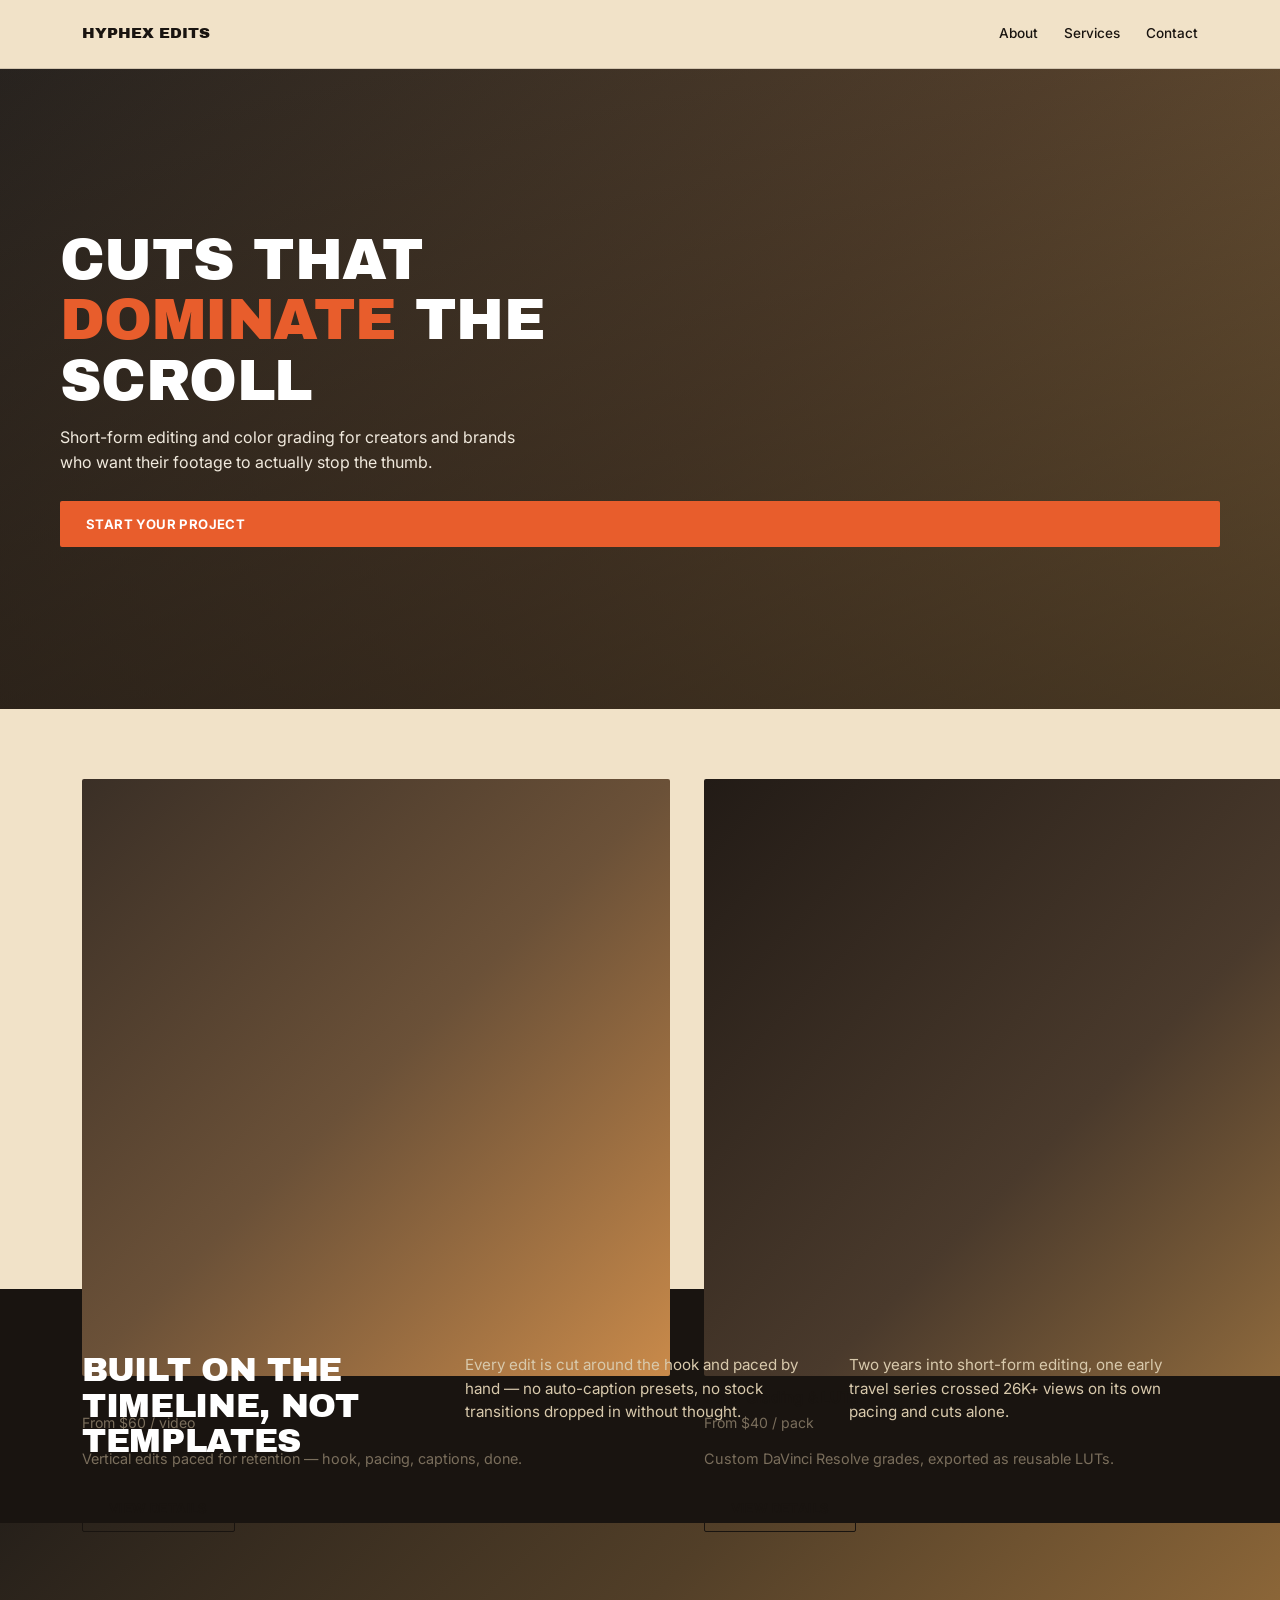
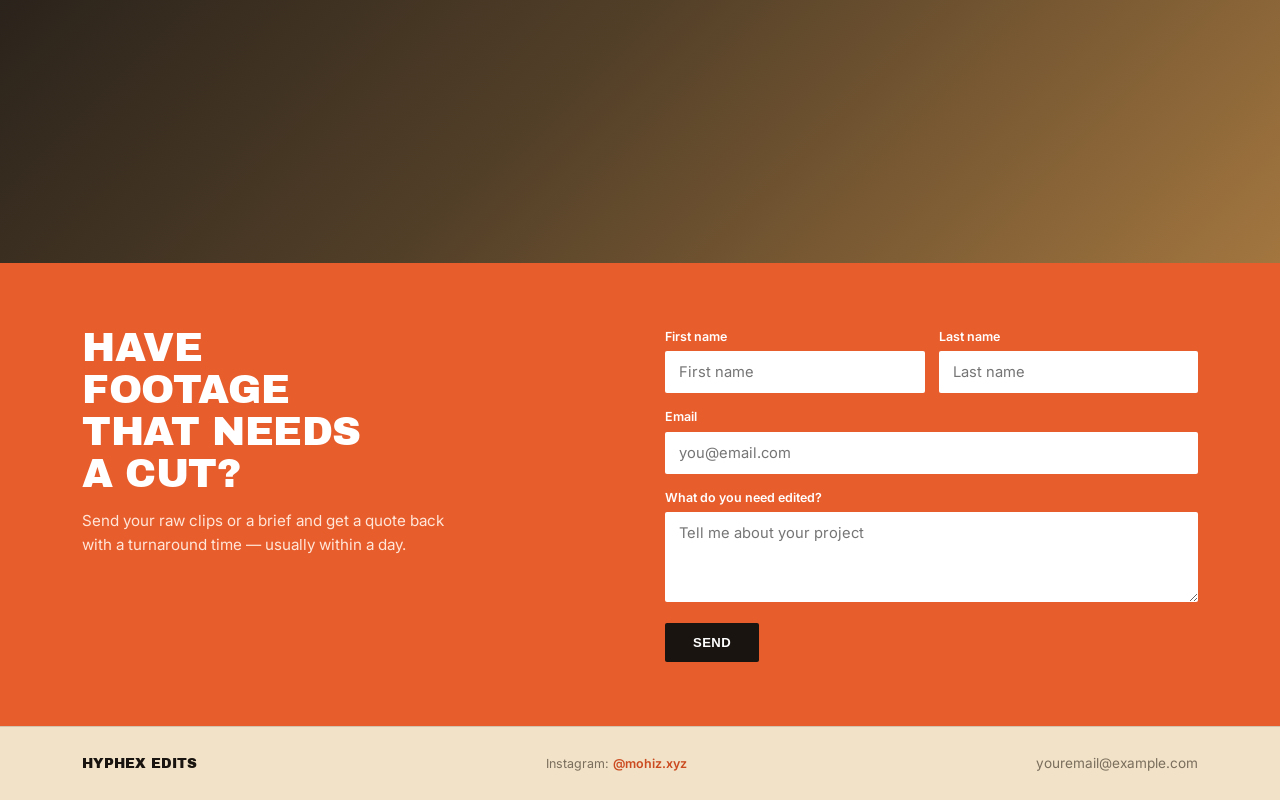
==== index.html @ ff9b012f "Add files via upload" ====
<!DOCTYPE html>
<html lang="en">
<head>
<meta charset="UTF-8">
<meta name="viewport" content="width=device-width, initial-scale=1.0">
<title>HyPhex Edits — Video Editing Services</title>
<link rel="stylesheet" href="style.css">
</head>
<body>

<nav>
  <div class="wrap">
    <div class="site-title">HyPhex Edits</div>
    <div class="navlinks">
      <a href="about.html">About</a>
      <a href="services.html">Services</a>
      <a href="contact.html">Contact</a>
    </div>
  </div>
</nav>

<header class="hero">
  <div class="hero-photo photo ph-1">
    <div class="hero-overlay">
      <h1>Cuts that <span class="accent">dominate</span> the scroll</h1>
      <p>Short-form editing and color grading for creators and brands who want their footage to actually stop the thumb.</p>
      <a href="contact.html" class="btn btn-orange">Start your project</a>
    </div>
  </div>
</header>

<section>
  <div class="wrap">
    <div class="section-split">
      <div class="card">
        <div class="card-photo photo ph-2"></div>
        <h3>Short-form Reels Editing</h3>
        <div class="price">From $60 / video</div>
        <p class="desc">Vertical edits paced for retention — hook, pacing, captions, done.</p>
        <a href="services.html" class="btn btn-outline">View details</a>
      </div>
      <div class="card">
        <div class="card-photo photo ph-3"></div>
        <h3>Color Grading &amp; LUTs</h3>
        <div class="price">From $40 / pack</div>
        <p class="desc">Custom DaVinci Resolve grades, exported as reusable LUTs.</p>
        <a href="services.html" class="btn btn-outline">View details</a>
      </div>
      <div class="card">
        <div class="card-photo photo ph-4"></div>
        <h3>Brand Concept Package</h3>
        <div class="price">From $150 / concept</div>
        <p class="desc">Full concept-to-export short-form package for local businesses.</p>
        <a href="services.html" class="btn btn-outline">View details</a>
      </div>
    </div>
  </div>
</section>

<div class="statement-band">
  <div class="wrap">
    <h2>Built on the timeline, not templates</h2>
    <p>Every edit is cut around the hook and paced by hand — no auto-caption presets, no stock transitions dropped in without thought.</p>
    <p>Two years into short-form editing, one early travel series crossed 26K+ views on its own pacing and cuts alone.</p>
  </div>
</div>

<div class="duo-photo photo ph-5" style="min-height:340px;"></div>

<div class="cta-block">
  <div class="wrap">
    <div>
      <h2>Have footage that needs a cut?</h2>
      <p>Send your raw clips or a brief and get a quote back with a turnaround time — usually within a day.</p>
    </div>
    <form>
      <div class="form-row">
        <div><label>First name</label><input type="text" placeholder="First name"></div>
        <div><label>Last name</label><input type="text" placeholder="Last name"></div>
      </div>
      <div><label>Email</label><input type="email" placeholder="you@email.com"></div>
      <div><label>What do you need edited?</label><textarea placeholder="Tell me about your project"></textarea></div>
      <button type="submit" class="submit-btn">Send</button>
    </form>
  </div>
</div>

<footer>
  <div class="wrap">
    <div class="site-title">HyPhex Edits</div>
    <div class="made-with">Instagram: <a href="https://instagram.com/mohiz.xyz" target="_blank">@mohiz.xyz</a></div>
    <div class="socials">youremail@example.com</div>
  </div>
</footer>

</body>
</html>
---- style.css ----
@import url('https://fonts.googleapis.com/css2?family=Archivo+Black&family=Inter:wght@400;500;600;700&display=swap');

:root{
  --cream:#F1E2C8;
  --cream-deep:#EAD5AE;
  --ink:#191410;
  --orange:#E85D2C;
  --orange-deep:#CB4A1F;
  --grey:#7A6E5C;
  --line: rgba(25,20,16,0.14);
}
*{box-sizing:border-box; margin:0; padding:0;}
body{
  background:var(--cream);
  color:var(--ink);
  font-family:'Inter', sans-serif;
  line-height:1.55;
}
a{color:inherit; text-decoration:none;}
img,.photo{display:block; width:100%; height:100%; object-fit:cover;}
h1,h2,h3,.display{
  font-family:'Archivo Black', sans-serif;
  font-weight:400;
  line-height:1.05;
  letter-spacing:-0.01em;
  text-transform:uppercase;
}
.wrap{max-width:1180px; margin:0 auto; padding:0 32px;}

/* NAV */
nav{padding:22px 0; border-bottom:1px solid var(--line);}
nav .wrap{display:flex; align-items:center; justify-content:space-between;}
.site-title{font-family:'Archivo Black'; font-size:0.95rem; text-transform:uppercase;}
.navlinks{display:flex; gap:26px; font-size:0.85rem; font-weight:500;}
.navlinks a:hover{color:var(--orange-deep);}
@media(max-width:640px){ .navlinks{gap:16px; font-size:0.78rem;} }

/* PHOTO PLACEHOLDER BLOCKS (stand in for real photography) */
.photo{
  background-size:cover; background-position:center;
}
.ph-1{background:linear-gradient(135deg,#2b2622,#5c4630 55%,#8a6a3f);}
.ph-2{background:linear-gradient(135deg,#3a2f26,#6b5138 50%,#c98a4a);}
.ph-3{background:linear-gradient(135deg,#221b16,#4a3a2c 60%,#8f6a3d);}
.ph-4{background:linear-gradient(135deg,#171310,#3a2c1f 55%,#6b4e2c);}
.ph-5{background:linear-gradient(135deg,#26201a,#523f28 45%,#a3763f);}

/* HERO */
.hero{
  display:grid; grid-template-columns:1fr; position:relative;
}
.hero-photo{
  aspect-ratio:16/8; position:relative;
}
@media(max-width:720px){ .hero-photo{aspect-ratio:4/5;} }
.hero-overlay{
  position:absolute; inset:0;
  background:linear-gradient(180deg, rgba(20,16,12,0.15), rgba(20,16,12,0.55));
  display:flex; flex-direction:column; justify-content:center; padding:60px;
}
.hero-overlay h1{
  color:#fff; font-size:clamp(2.1rem,5vw,3.6rem); max-width:14ch; margin-bottom:14px;
}
.hero-overlay h1 .accent{color:var(--orange);}
.hero-overlay p{color:#f0e9dd; max-width:46ch; margin-bottom:26px; font-size:1rem;}
@media(max-width:720px){ .hero-overlay{padding:32px 26px;} }

.btn{
  display:inline-block; padding:13px 26px; font-size:0.82rem; font-weight:700;
  letter-spacing:0.03em; text-transform:uppercase; border-radius:2px;
}
.btn-orange{background:var(--orange); color:#fff;}
.btn-orange:hover{background:var(--orange-deep);}
.btn-outline{border:1px solid var(--ink); color:var(--ink);}
.btn-light{background:#fff; color:var(--ink);}

/* SIMPLE PAGE HERO (About / Contact / Services) */
.page-hero{
  display:grid; grid-template-columns:1.1fr 0.9fr; gap:0; border-bottom:1px solid var(--line);
}
@media(max-width:820px){ .page-hero{grid-template-columns:1fr;} }
.page-hero-text{padding:70px 60px; display:flex; flex-direction:column; justify-content:center;}
.page-hero-text h1{font-size:clamp(1.9rem,4vw,2.6rem); margin-bottom:16px; max-width:12ch;}
.page-hero-text p{color:var(--grey); max-width:44ch; font-size:1rem;}
.page-hero-photo{min-height:340px;}
@media(max-width:820px){ .page-hero-text{padding:48px 28px;} }

/* SECTIONS */
section{padding:70px 0;}
.section-split{
  display:grid; grid-template-columns:repeat(3,1fr); gap:34px;
}
@media(max-width:820px){ .section-split{grid-template-columns:1fr;} }

/* PRODUCT / SERVICE CARDS */
.card{}
.card-photo{aspect-ratio:4/3; margin-bottom:14px; border-radius:2px; overflow:hidden;}
.card h3{font-size:0.95rem; margin-bottom:6px; text-transform:none; font-family:'Inter'; font-weight:700;}
.card .price{color:var(--grey); font-size:0.88rem; margin-bottom:14px;}
.card p.desc{color:var(--grey); font-size:0.9rem; margin-bottom:14px;}

/* BOLD STATEMENT BAND */
.statement-band{
  background:var(--ink); color:var(--cream); padding:64px 0;
}
.statement-band .wrap{
  display:grid; grid-template-columns:1fr 1fr 1fr; gap:34px; align-items:start;
}
@media(max-width:820px){ .statement-band .wrap{grid-template-columns:1fr;} }
.statement-band h2{font-size:clamp(1.6rem,3.2vw,2.1rem); color:#fff;}
.statement-band p{color:#d8c9ac; font-size:0.95rem;}

/* IMAGE + STATEMENT DUO */
.duo{display:grid; grid-template-columns:1fr 1fr;}
@media(max-width:820px){ .duo{grid-template-columns:1fr;} }
.duo-photo{min-height:420px;}
@media(max-width:820px){ .duo-photo{min-height:260px;} }

/* CTA BLOCK (orange, with form) */
.cta-block{background:var(--orange); color:#fff; padding:64px 0;}
.cta-block .wrap{display:grid; grid-template-columns:1fr 1fr; gap:50px; align-items:start;}
@media(max-width:820px){ .cta-block .wrap{grid-template-columns:1fr;} }
.cta-block h2{font-size:clamp(1.8rem,3.6vw,2.5rem); color:#fff; margin-bottom:14px; max-width:11ch;}
.cta-block p{color:#ffe6d8; max-width:38ch; font-size:0.95rem;}

/* FORM */
form{display:flex; flex-direction:column; gap:14px;}
.form-row{display:grid; grid-template-columns:1fr 1fr; gap:14px;}
@media(max-width:480px){ .form-row{grid-template-columns:1fr;} }
label{font-size:0.78rem; font-weight:600; margin-bottom:5px; display:block;}
input, textarea{
  width:100%; border:none; border-radius:2px; padding:12px 14px;
  font-family:'Inter'; font-size:0.92rem; background:#fff; color:var(--ink);
}
textarea{min-height:90px; resize:vertical;}
.cta-block .submit-btn, .contact-page .submit-btn{
  align-self:flex-start; background:var(--ink); color:#fff; border:none;
  padding:12px 28px; font-size:0.82rem; font-weight:700; text-transform:uppercase;
  border-radius:2px; cursor:pointer; letter-spacing:0.03em;
}
.contact-page form{background:transparent;}
.contact-page .submit-btn{background:var(--orange);}

/* FOOTER */
footer{padding:26px 0; border-top:1px solid var(--line);}
footer .wrap{display:flex; justify-content:space-between; align-items:center; flex-wrap:wrap; gap:12px;}
footer .site-title{font-size:0.85rem;}
footer .made-with{font-size:0.78rem; color:var(--grey);}
footer .made-with a{color:var(--orange-deep); font-weight:600;}
footer .socials{display:flex; gap:12px; font-size:0.85rem; color:var(--grey);}
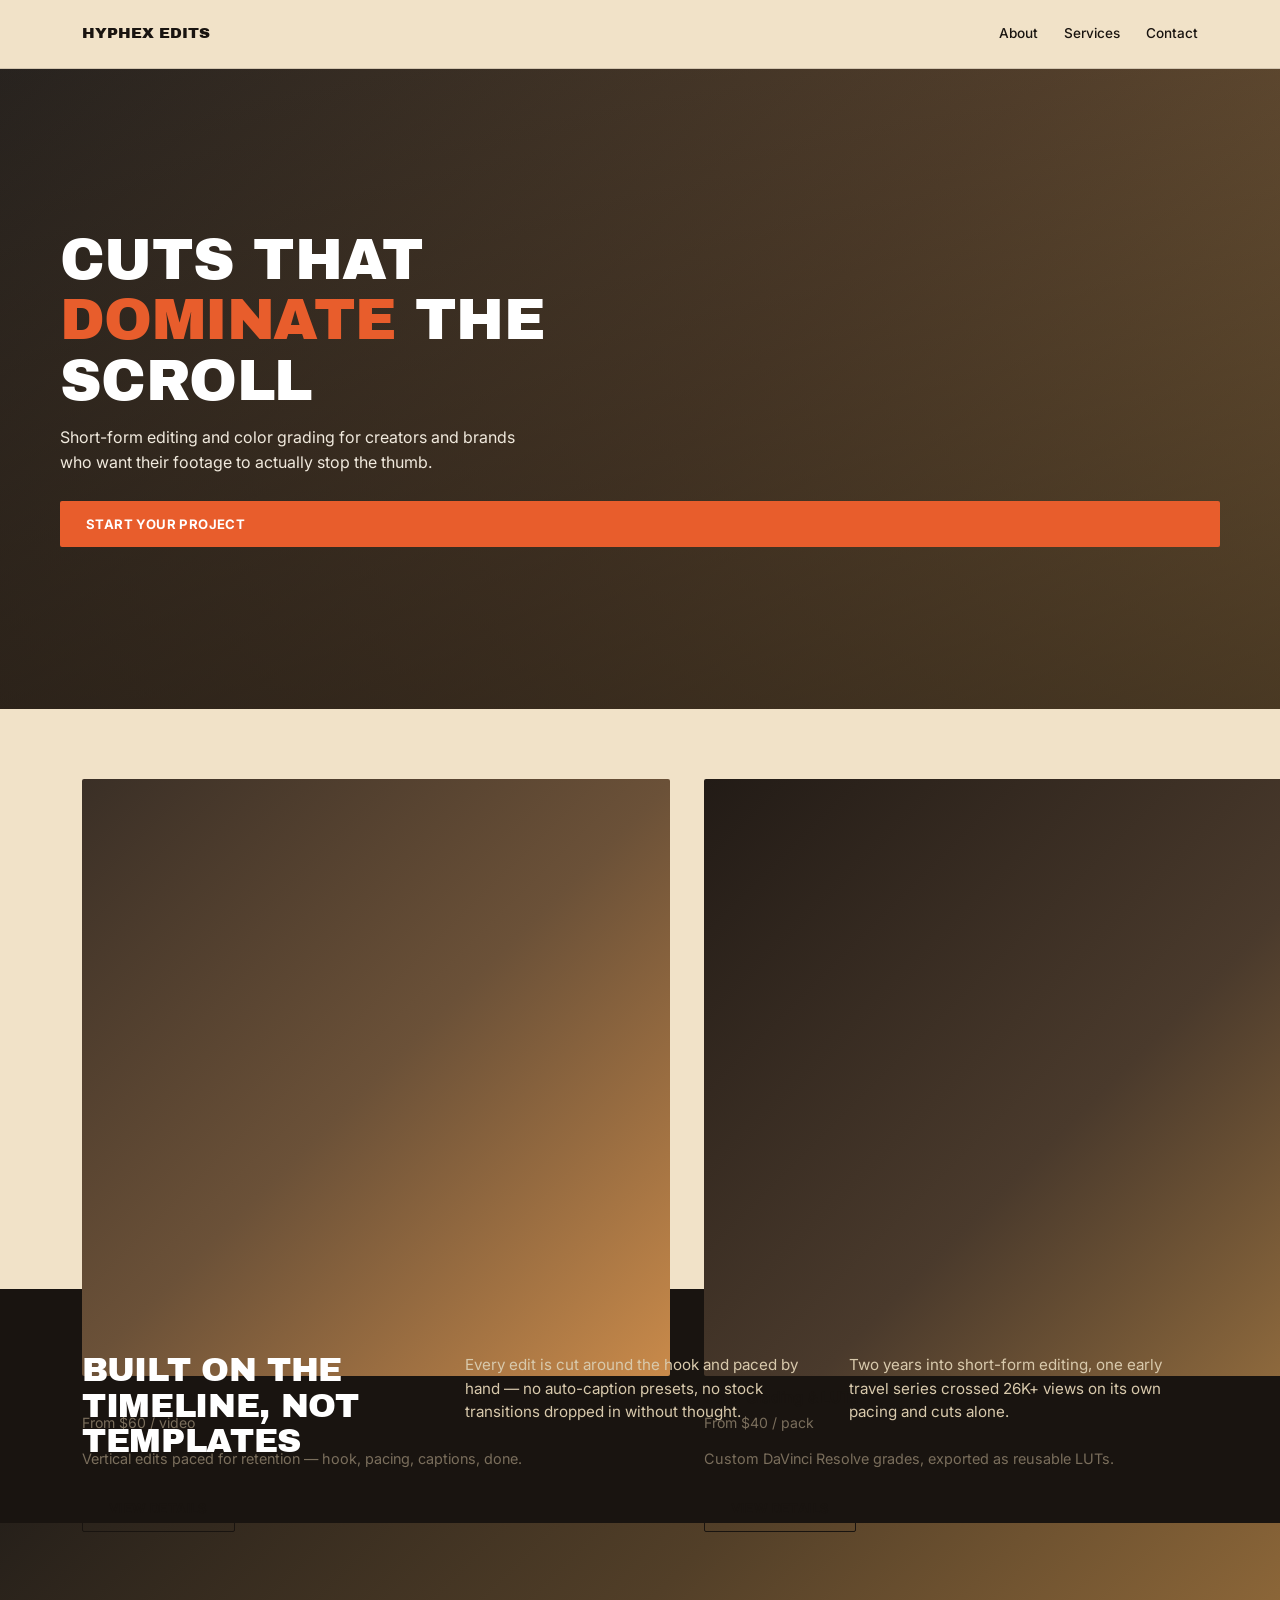
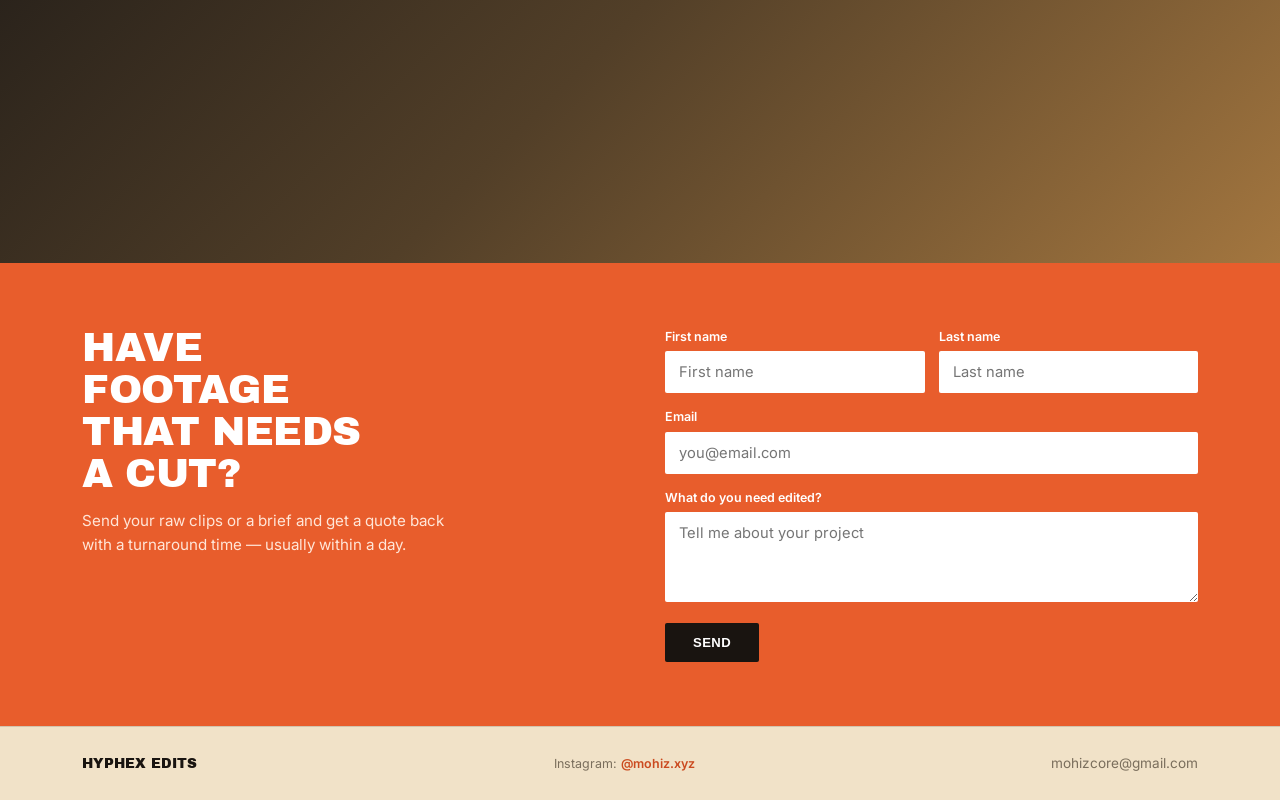
==== commit f368e2ca: "Update index.html" ====
--- a/index.html
+++ b/index.html
@@ -73,13 +73,13 @@
       <h2>Have footage that needs a cut?</h2>
       <p>Send your raw clips or a brief and get a quote back with a turnaround time — usually within a day.</p>
     </div>
-    <form>
+    <form action="https://formspree.io/f/mkjnvrjn" method="POST">
       <div class="form-row">
-        <div><label>First name</label><input type="text" placeholder="First name"></div>
-        <div><label>Last name</label><input type="text" placeholder="Last name"></div>
+        <div><label>First name</label><input type="text" name="first_name" placeholder="First name" required></div>
+        <div><label>Last name</label><input type="text" name="last_name" placeholder="Last name" required></div>
       </div>
-      <div><label>Email</label><input type="email" placeholder="you@email.com"></div>
-      <div><label>What do you need edited?</label><textarea placeholder="Tell me about your project"></textarea></div>
+      <div><label>Email</label><input type="email" name="email" placeholder="you@email.com" required></div>
+      <div><label>What do you need edited?</label><textarea name="message" placeholder="Tell me about your project" required></textarea></div>
       <button type="submit" class="submit-btn">Send</button>
     </form>
   </div>
@@ -89,7 +89,7 @@
   <div class="wrap">
     <div class="site-title">HyPhex Edits</div>
     <div class="made-with">Instagram: <a href="https://instagram.com/mohiz.xyz" target="_blank">@mohiz.xyz</a></div>
-    <div class="socials">youremail@example.com</div>
+    <div class="socials">mohizcore@gmail.com</div>
   </div>
 </footer>
 
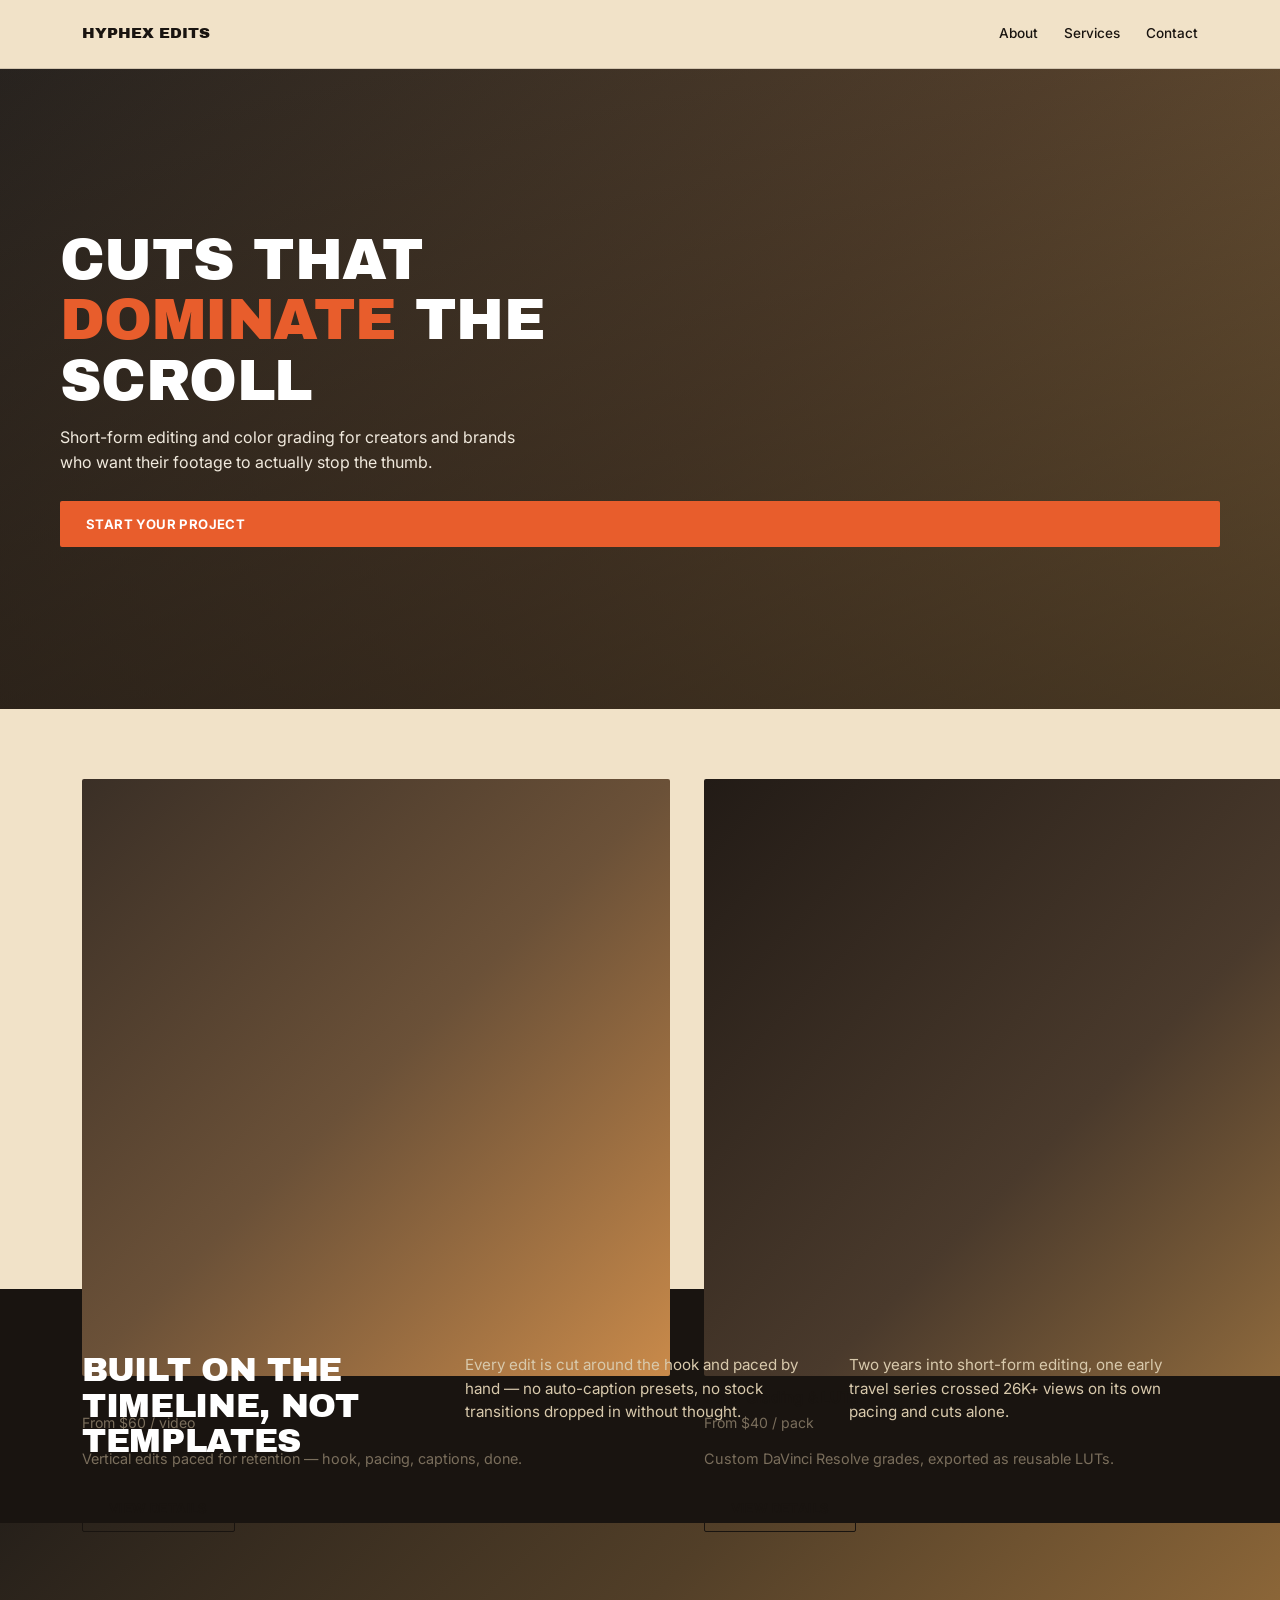
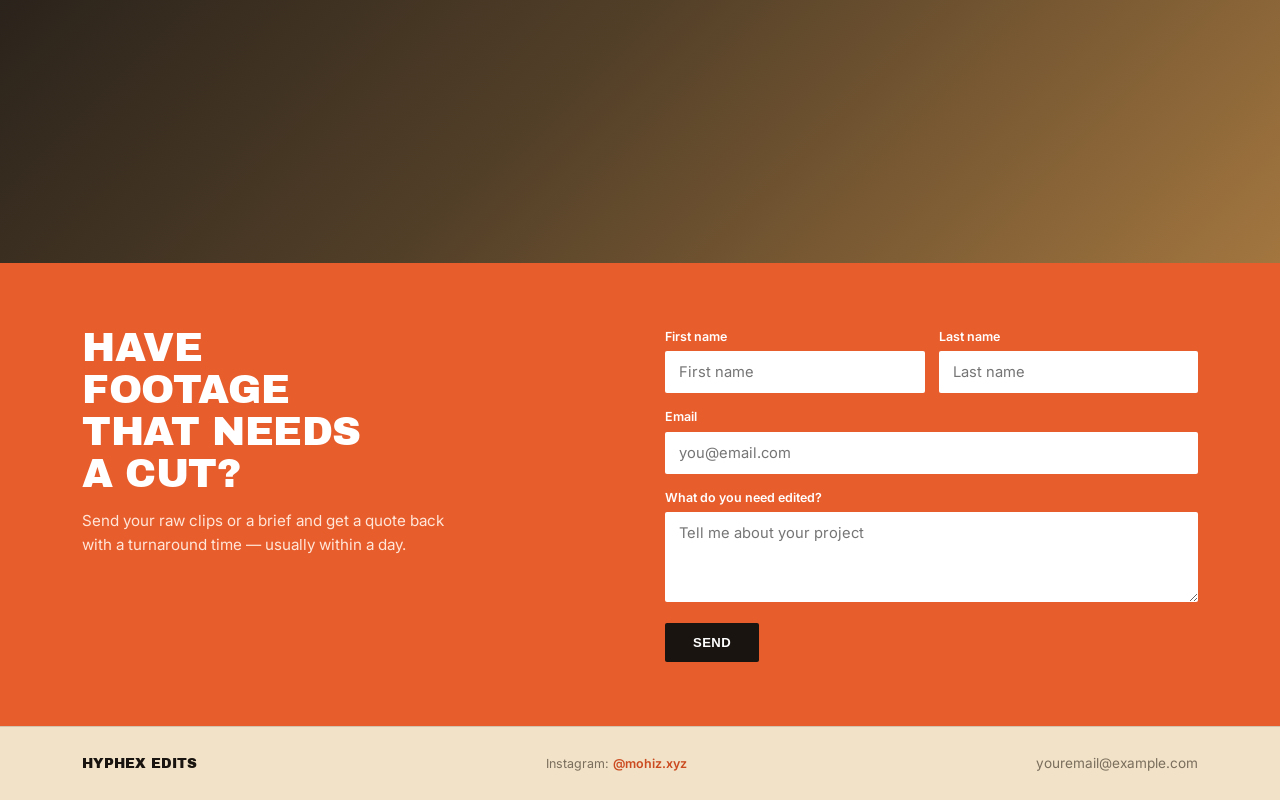
==== commit aefcf151: "Update index.html" ====
--- a/index.html
+++ b/index.html
@@ -31,7 +31,7 @@
 
 <section>
   <div class="wrap">
-    <div class="section-split">
+    <div class="section-split reveal-stagger reveal">
       <div class="card">
         <div class="card-photo photo ph-2"></div>
         <h3>Short-form Reels Editing</h3>
@@ -57,7 +57,7 @@
   </div>
 </section>
 
-<div class="statement-band">
+<div class="statement-band reveal">
   <div class="wrap">
     <h2>Built on the timeline, not templates</h2>
     <p>Every edit is cut around the hook and paced by hand — no auto-caption presets, no stock transitions dropped in without thought.</p>
@@ -65,9 +65,9 @@
   </div>
 </div>
 
-<div class="duo-photo photo ph-5" style="min-height:340px;"></div>
+<div class="duo-photo photo ph-5 reveal" style="min-height:340px;"></div>
 
-<div class="cta-block">
+<div class="cta-block reveal">
   <div class="wrap">
     <div>
       <h2>Have footage that needs a cut?</h2>
@@ -89,9 +89,22 @@
   <div class="wrap">
     <div class="site-title">HyPhex Edits</div>
     <div class="made-with">Instagram: <a href="https://instagram.com/mohiz.xyz" target="_blank">@mohiz.xyz</a></div>
-    <div class="socials">mohizcore@gmail.com</div>
+    <div class="socials">youremail@example.com</div>
   </div>
 </footer>
 
+<script>
+  const revealEls = document.querySelectorAll('.reveal');
+  const io = new IntersectionObserver((entries) => {
+    entries.forEach(entry => {
+      if (entry.isIntersecting) {
+        entry.target.classList.add('in-view');
+        io.unobserve(entry.target);
+      }
+    });
+  }, { threshold: 0.15, rootMargin: '0px 0px -60px 0px' });
+  revealEls.forEach(el => io.observe(el));
+</script>
+
 </body>
 </html>
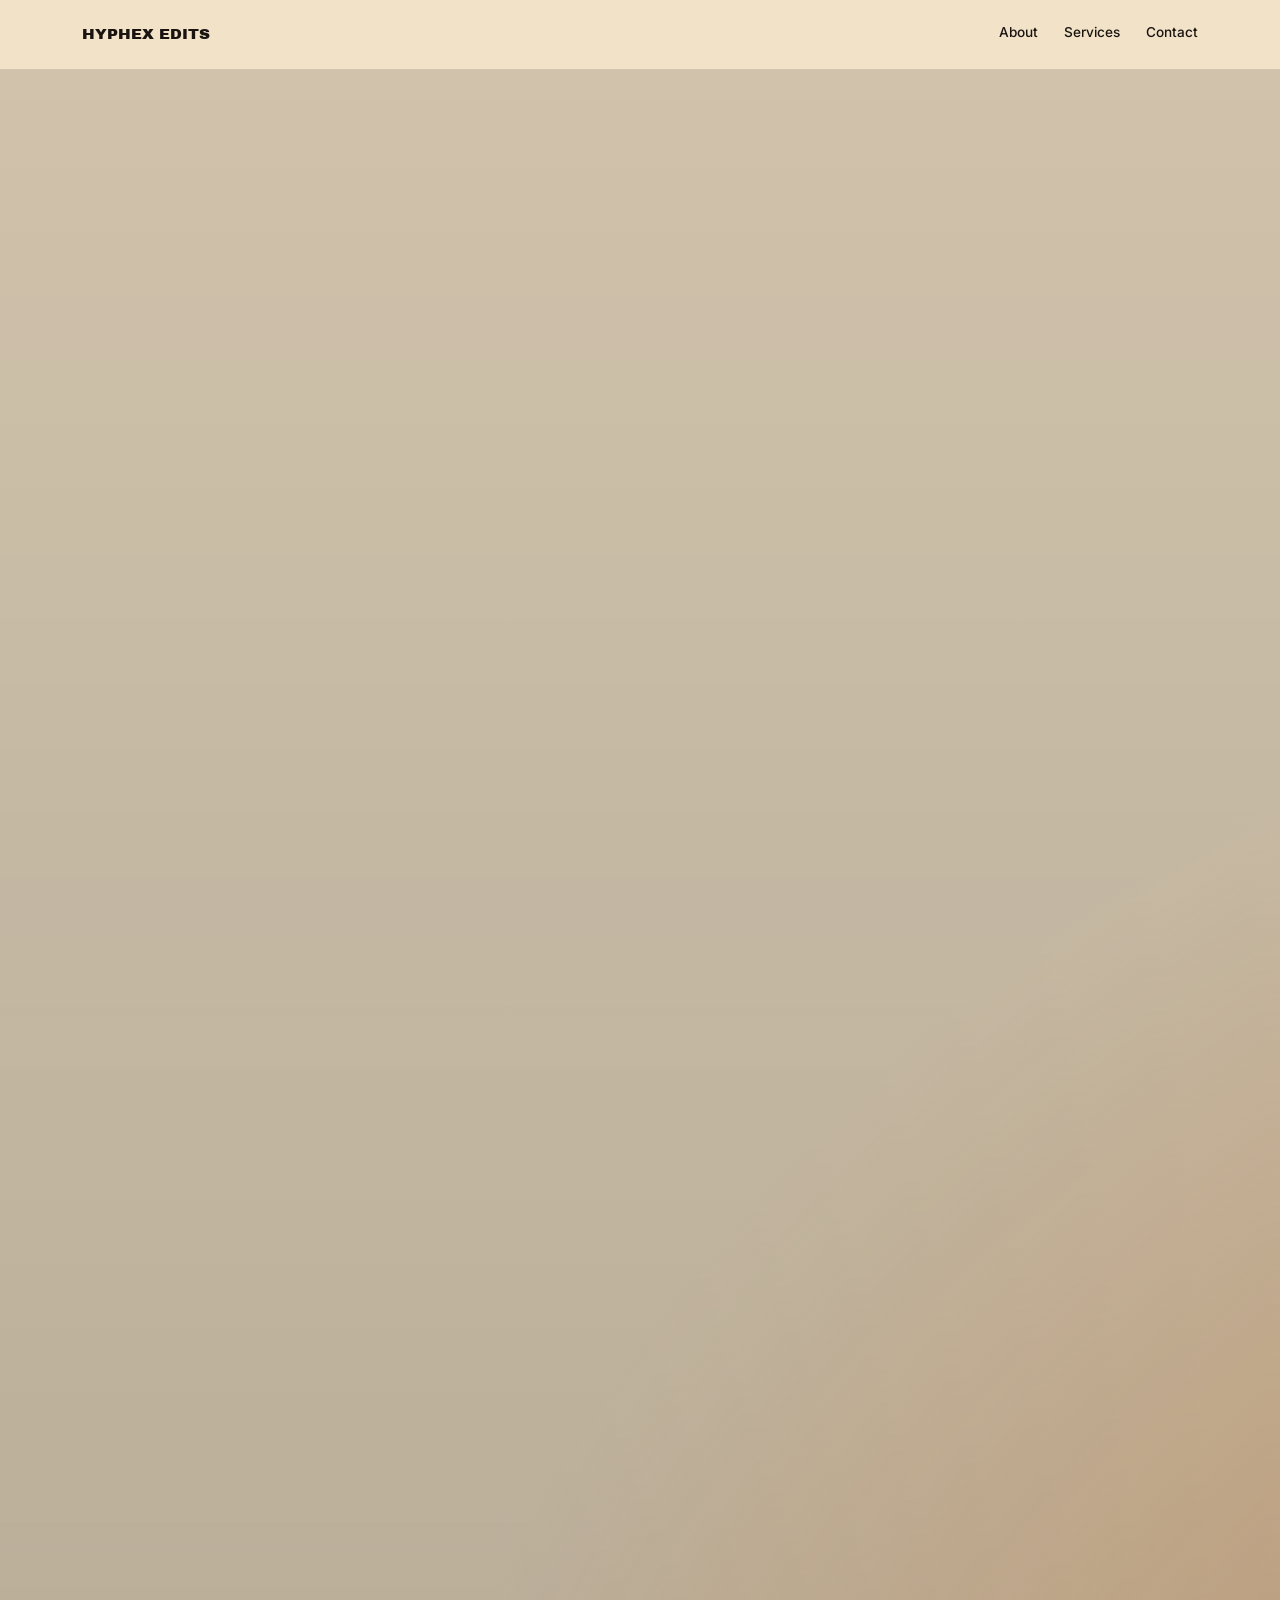
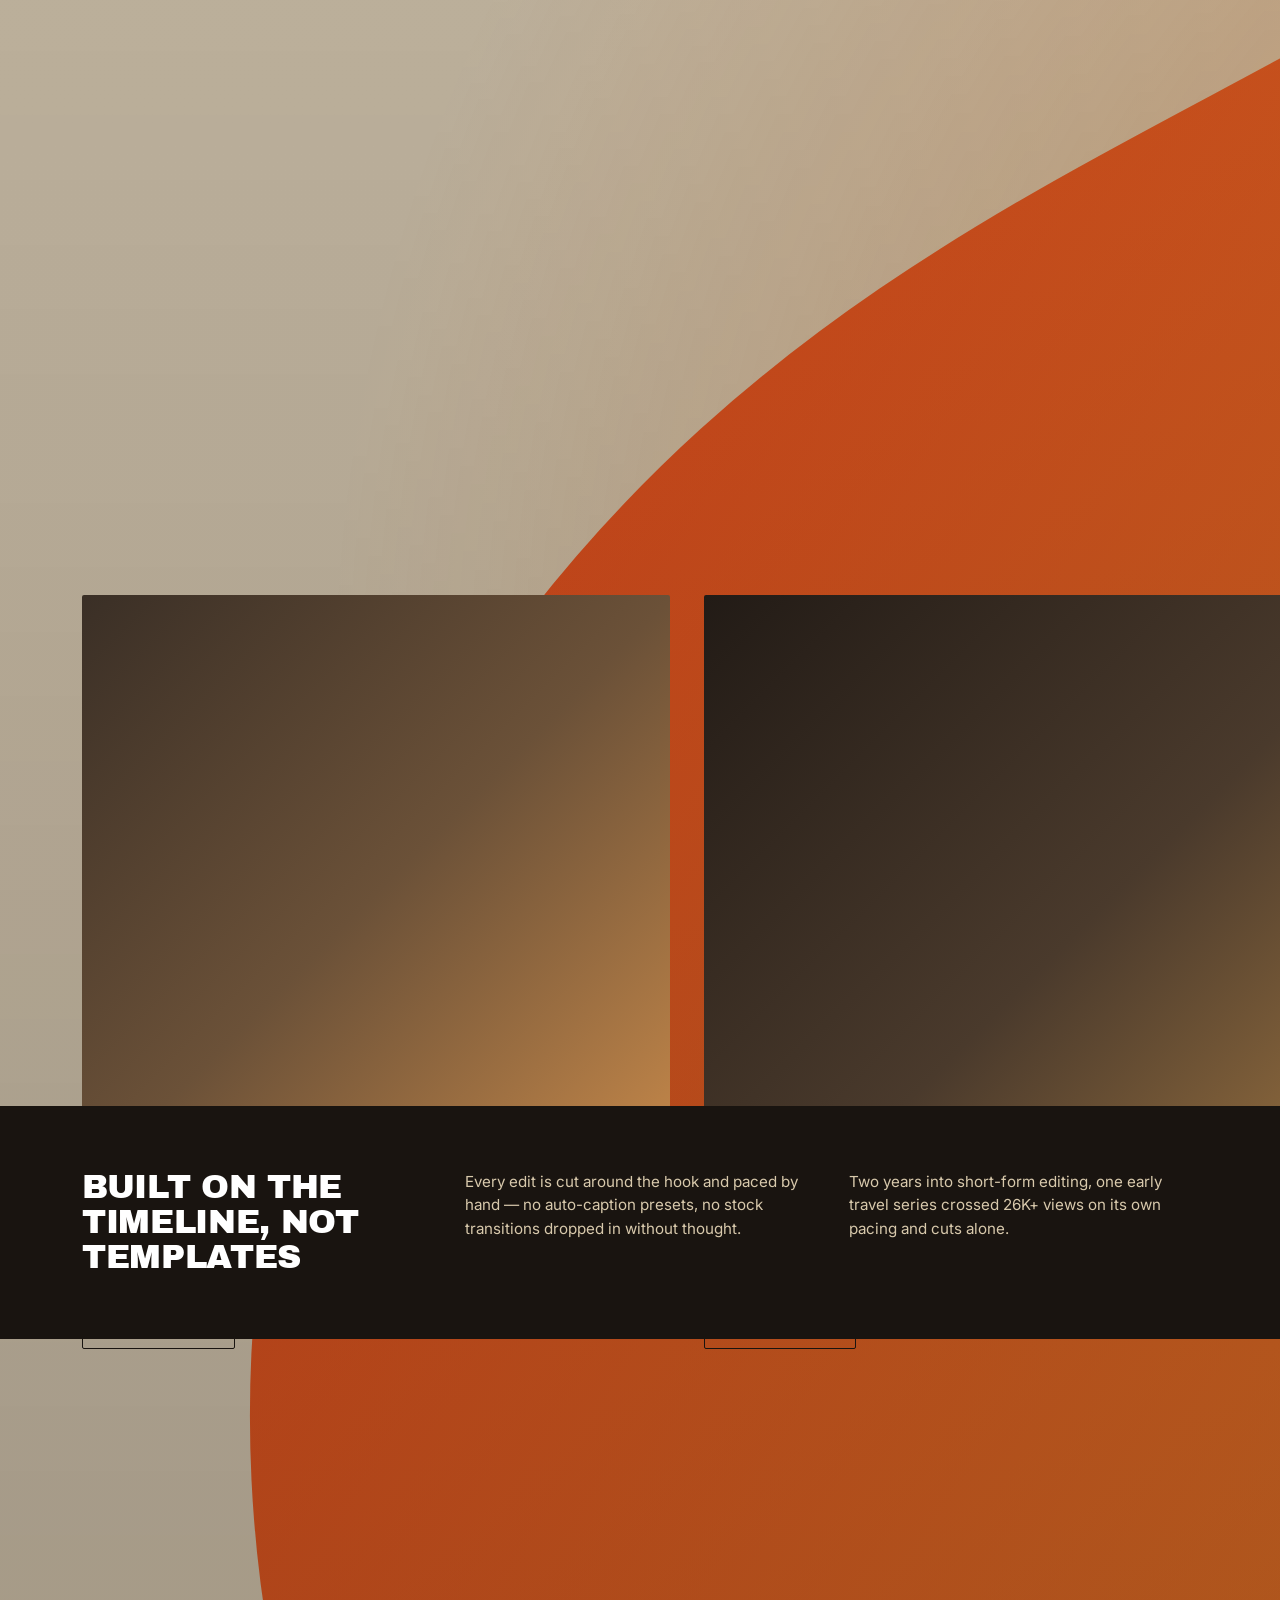
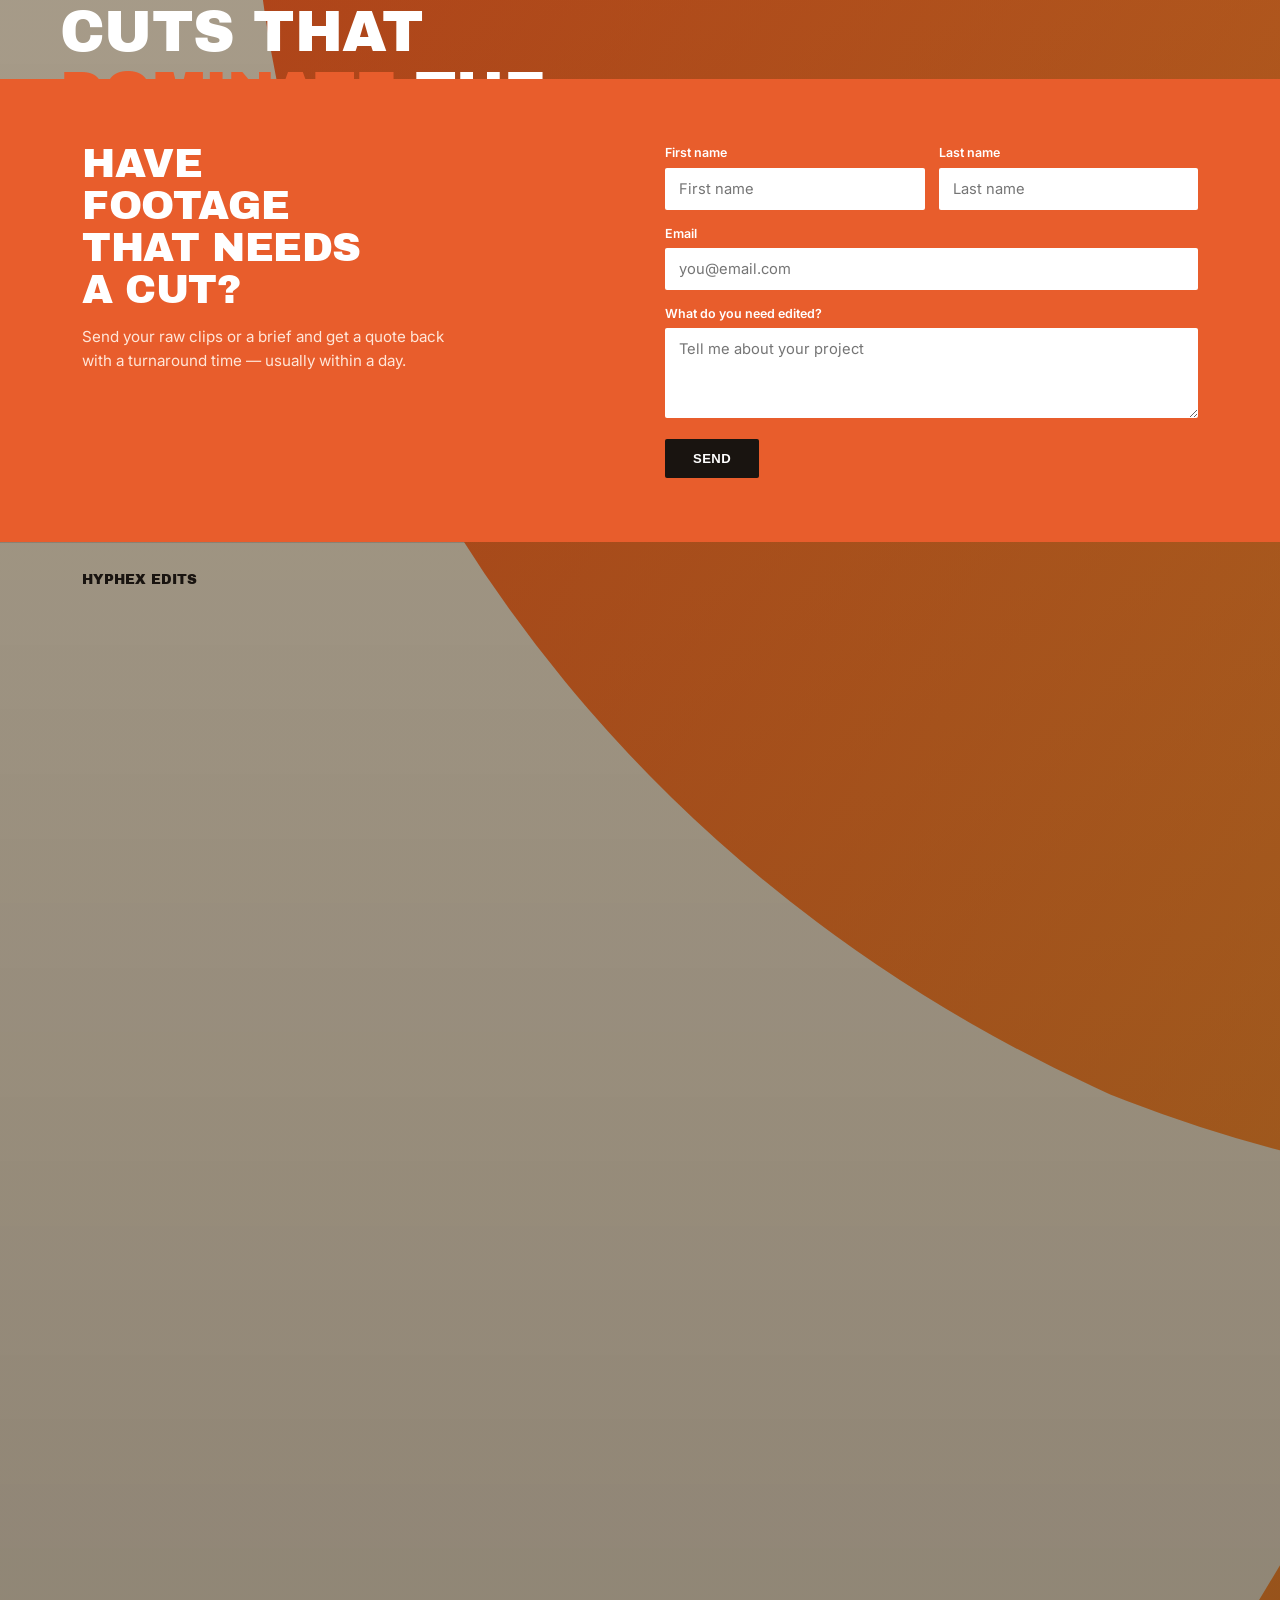
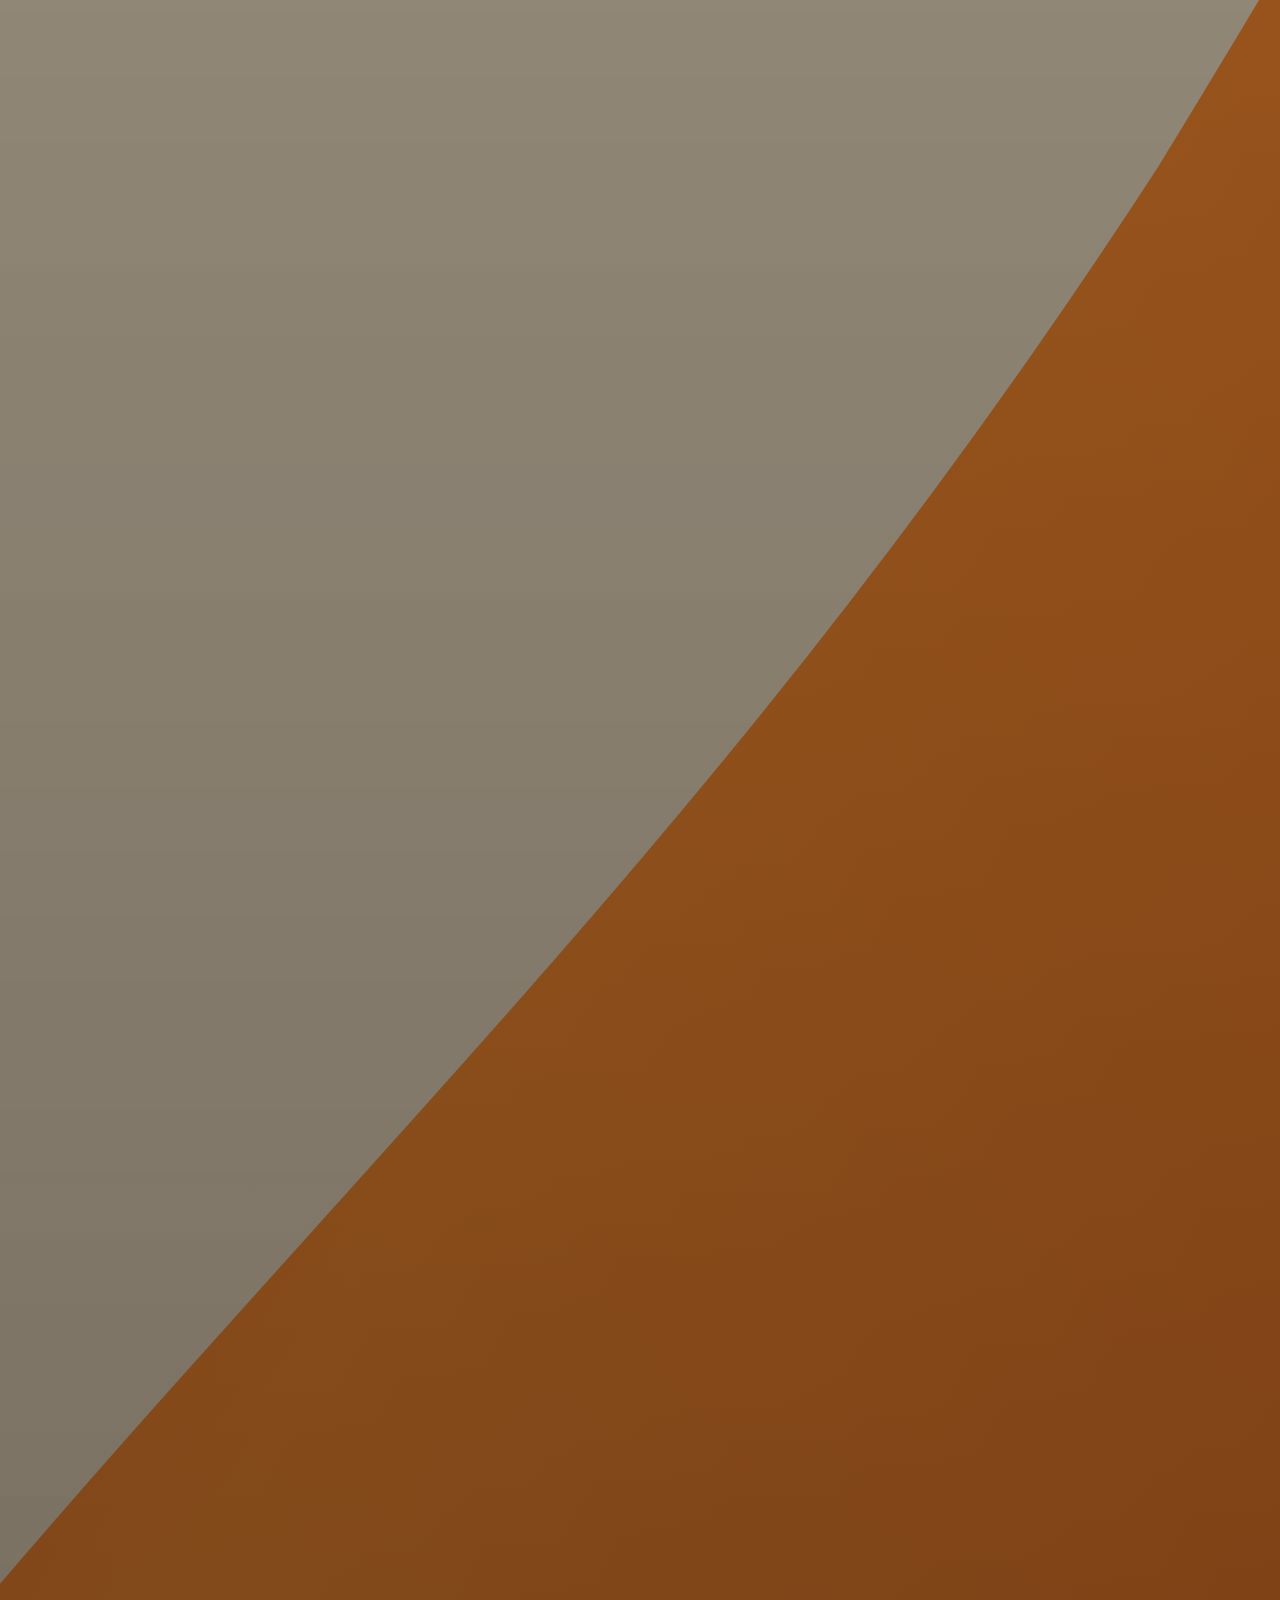
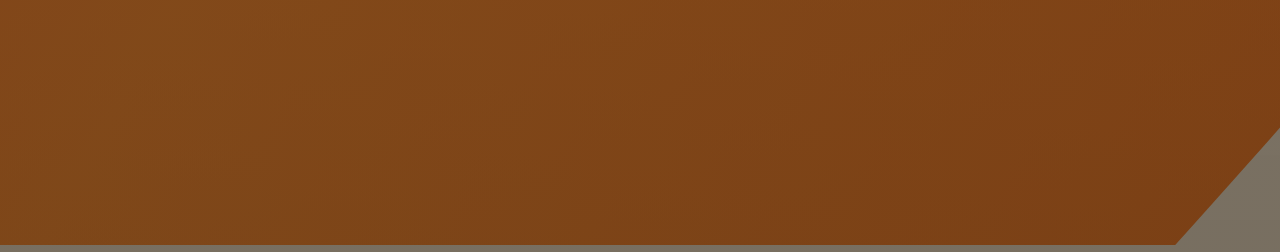
==== commit e2b76eda: "Update index.html" ====
--- a/index.html
+++ b/index.html
@@ -7,6 +7,8 @@
 <link rel="stylesheet" href="style.css">
 </head>
 <body>
+
+<div class="site-grain"></div>
 
 <nav>
   <div class="wrap">
@@ -20,7 +22,31 @@
 </nav>
 
 <header class="hero">
-  <div class="hero-photo photo ph-1">
+  <div class="hero-photo">
+    <svg class="ribbon-svg" viewBox="0 0 500 800" preserveAspectRatio="xMidYMid slice" xmlns="http://www.w3.org/2000/svg" aria-hidden="true">
+      <defs>
+        <linearGradient id="ribbonGrad" x1="0%" y1="0%" x2="100%" y2="100%">
+          <stop offset="0%" stop-color="#FF3418"/>
+          <stop offset="45%" stop-color="#FF8A29"/>
+          <stop offset="100%" stop-color="#E8540C"/>
+        </linearGradient>
+        <radialGradient id="ribbonGlow" cx="50%" cy="50%" r="50%">
+          <stop offset="0%" stop-color="#FF8A29" stop-opacity="0.55"/>
+          <stop offset="100%" stop-color="#FF8A29" stop-opacity="0"/>
+        </radialGradient>
+        <filter id="ribbonBlur" x="-50%" y="-50%" width="200%" height="200%">
+          <feGaussianBlur stdDeviation="16"/>
+        </filter>
+      </defs>
+      <ellipse class="ribbon-glow" cx="270" cy="270" rx="230" ry="210" fill="url(#ribbonGlow)"/>
+      <g class="ribbon-group">
+        <ellipse cx="258" cy="302" rx="92" ry="54" fill="#6b1200" opacity="0.35" filter="url(#ribbonBlur)"/>
+        <path d="M 500,-20 C 400,70 320,140 275,185 C 205,255 150,255 115,300 C 75,350 95,425 160,455 C 225,480 280,435 330,370 C 305,440 250,540 195,630 C 140,715 90,760 40,820"
+              stroke="url(#ribbonGrad)" stroke-width="128" stroke-linecap="round" fill="none"/>
+        <ellipse cx="348" cy="208" rx="55" ry="24" fill="#fff" opacity="0.18" filter="url(#ribbonBlur)"/>
+      </g>
+    </svg>
+    <div class="grain-overlay"></div>
     <div class="hero-overlay">
       <h1>Cuts that <span class="accent">dominate</span> the scroll</h1>
       <p>Short-form editing and color grading for creators and brands who want their footage to actually stop the thumb.</p>
--- a/style.css
+++ b/style.css
@@ -148,3 +148,77 @@
 footer .made-with{font-size:0.78rem; color:var(--grey);}
 footer .made-with a{color:var(--orange-deep); font-weight:600;}
 footer .socials{display:flex; gap:12px; font-size:0.85rem; color:var(--grey);}
+
+/* ================= ANIMATIONS ================= */
+
+/* nav underline on links */
+.navlinks a{position:relative; padding-bottom:4px;}
+.navlinks a::after{
+  content:''; position:absolute; left:0; bottom:0; width:0; height:1.5px;
+  background:var(--orange); transition:width 0.3s ease;
+}
+.navlinks a:hover::after{width:100%;}
+.navlinks a{transition:color 0.25s ease;}
+
+/* site title subtle pulse on load */
+.site-title{animation:fadeDown 0.6s ease both;}
+
+/* hero entrance */
+.hero-overlay h1{animation:fadeUp 0.8s ease both 0.1s;}
+.hero-overlay p{animation:fadeUp 0.8s ease both 0.28s;}
+.hero-overlay .btn{animation:fadeUp 0.8s ease both 0.44s;}
+.hero-photo{animation:heroZoom 1.4s ease both;}
+
+@keyframes fadeDown{
+  from{opacity:0; transform:translateY(-14px);}
+  to{opacity:1; transform:translateY(0);}
+}
+@keyframes fadeUp{
+  from{opacity:0; transform:translateY(22px);}
+  to{opacity:1; transform:translateY(0);}
+}
+@keyframes heroZoom{
+  from{clip-path:inset(0 0 0 0); filter:brightness(0.85) saturate(0.9); transform:scale(1.06);}
+  to{filter:brightness(1) saturate(1); transform:scale(1);}
+}
+
+/* buttons */
+.btn{transition:background 0.25s ease, transform 0.2s ease, box-shadow 0.25s ease, color 0.25s ease;}
+.btn-orange:hover{transform:translateY(-2px); box-shadow:0 8px 20px rgba(232,93,44,0.35);}
+.btn-orange:active{transform:translateY(0); box-shadow:none;}
+.btn-outline{transition:background 0.25s ease, color 0.25s ease, transform 0.2s ease;}
+.btn-outline:hover{background:var(--ink); color:#fff; transform:translateY(-2px);}
+
+.submit-btn{transition:background 0.25s ease, transform 0.15s ease, box-shadow 0.25s ease;}
+.submit-btn:hover{transform:translateY(-2px); box-shadow:0 8px 18px rgba(0,0,0,0.25);}
+.submit-btn:active{transform:scale(0.97);}
+
+/* form inputs */
+input, textarea{transition:box-shadow 0.25s ease, transform 0.2s ease;}
+input:focus, textarea:focus{
+  outline:none; box-shadow:0 0 0 3px rgba(232,93,44,0.35); transform:translateY(-1px);
+}
+
+/* cards */
+.card{transition:transform 0.35s ease;}
+.card:hover{transform:translateY(-6px);}
+.card-photo{transition:transform 0.5s ease, filter 0.5s ease;}
+.card:hover .card-photo{transform:scale(1.04); filter:brightness(1.08);}
+
+/* scroll-reveal: elements start hidden, JS adds .in-view */
+.reveal{opacity:0; transform:translateY(28px); transition:opacity 0.7s ease, transform 0.7s ease;}
+.reveal.in-view{opacity:1; transform:translateY(0);}
+.reveal-stagger.in-view .card:nth-child(1){transition-delay:0s;}
+.reveal-stagger.in-view .card:nth-child(2){transition-delay:0.12s;}
+.reveal-stagger.in-view .card:nth-child(3){transition-delay:0.24s;}
+.reveal-stagger .card{opacity:0; transform:translateY(24px); transition:opacity 0.6s ease, transform 0.6s ease;}
+.reveal-stagger.in-view .card{opacity:1; transform:translateY(0);}
+
+/* duo photo subtle reveal via clip */
+.duo-photo.reveal{transform:none; clip-path:inset(0 0 100% 0);}
+.duo-photo.reveal.in-view{clip-path:inset(0 0 0% 0); transition:clip-path 0.9s cubic-bezier(.2,.8,.2,1);}
+
+/* respect reduced motion */
+@media (prefers-reduced-motion: reduce){
+  *{animation:none !important; transition:none !important;}
+}
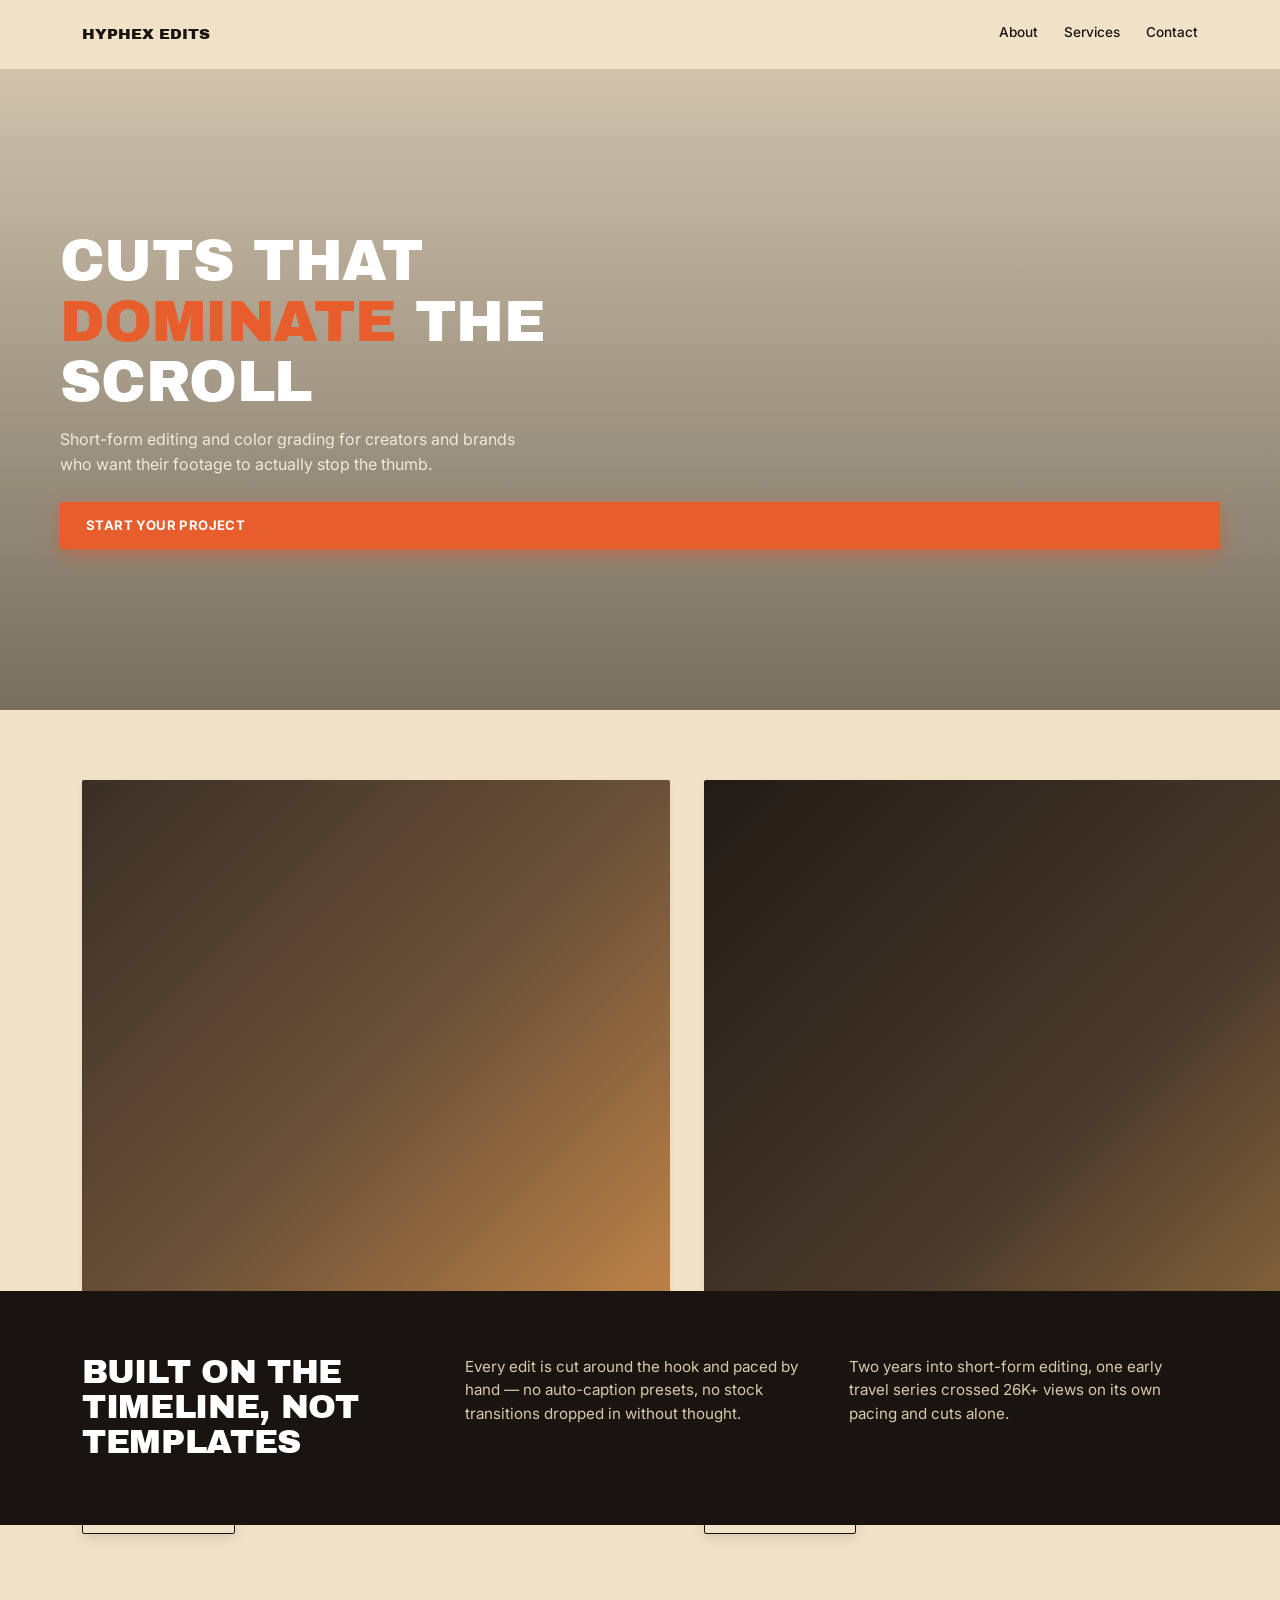
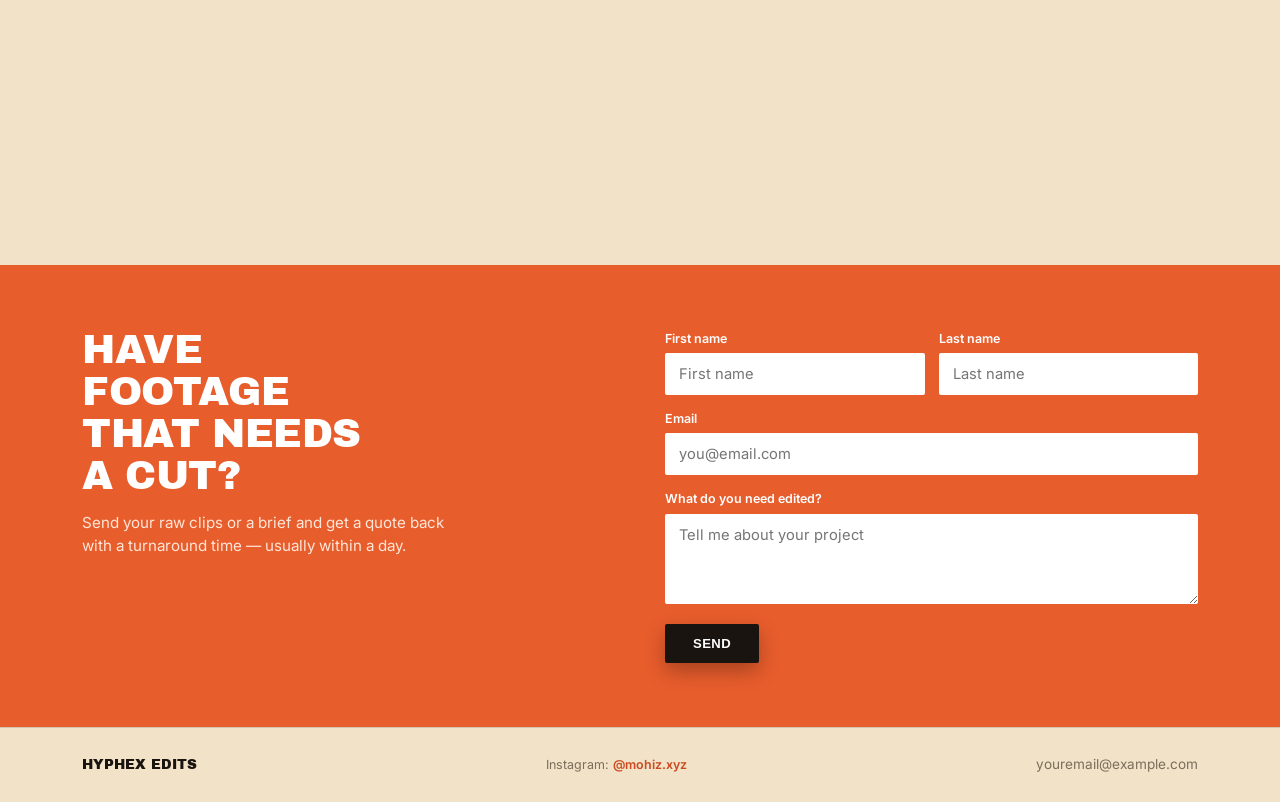
==== commit da4d1405: "Update index.html" ====
--- a/index.html
+++ b/index.html
@@ -7,8 +7,6 @@
 <link rel="stylesheet" href="style.css">
 </head>
 <body>
-
-<div class="site-grain"></div>
 
 <nav>
   <div class="wrap">
@@ -22,31 +20,7 @@
 </nav>
 
 <header class="hero">
-  <div class="hero-photo">
-    <svg class="ribbon-svg" viewBox="0 0 500 800" preserveAspectRatio="xMidYMid slice" xmlns="http://www.w3.org/2000/svg" aria-hidden="true">
-      <defs>
-        <linearGradient id="ribbonGrad" x1="0%" y1="0%" x2="100%" y2="100%">
-          <stop offset="0%" stop-color="#FF3418"/>
-          <stop offset="45%" stop-color="#FF8A29"/>
-          <stop offset="100%" stop-color="#E8540C"/>
-        </linearGradient>
-        <radialGradient id="ribbonGlow" cx="50%" cy="50%" r="50%">
-          <stop offset="0%" stop-color="#FF8A29" stop-opacity="0.55"/>
-          <stop offset="100%" stop-color="#FF8A29" stop-opacity="0"/>
-        </radialGradient>
-        <filter id="ribbonBlur" x="-50%" y="-50%" width="200%" height="200%">
-          <feGaussianBlur stdDeviation="16"/>
-        </filter>
-      </defs>
-      <ellipse class="ribbon-glow" cx="270" cy="270" rx="230" ry="210" fill="url(#ribbonGlow)"/>
-      <g class="ribbon-group">
-        <ellipse cx="258" cy="302" rx="92" ry="54" fill="#6b1200" opacity="0.35" filter="url(#ribbonBlur)"/>
-        <path d="M 500,-20 C 400,70 320,140 275,185 C 205,255 150,255 115,300 C 75,350 95,425 160,455 C 225,480 280,435 330,370 C 305,440 250,540 195,630 C 140,715 90,760 40,820"
-              stroke="url(#ribbonGrad)" stroke-width="128" stroke-linecap="round" fill="none"/>
-        <ellipse cx="348" cy="208" rx="55" ry="24" fill="#fff" opacity="0.18" filter="url(#ribbonBlur)"/>
-      </g>
-    </svg>
-    <div class="grain-overlay"></div>
+  <div class="hero-photo photo ph-1">
     <div class="hero-overlay">
       <h1>Cuts that <span class="accent">dominate</span> the scroll</h1>
       <p>Short-form editing and color grading for creators and brands who want their footage to actually stop the thumb.</p>
--- a/style.css
+++ b/style.css
@@ -50,11 +50,11 @@
   display:grid; grid-template-columns:1fr; position:relative;
 }
 .hero-photo{
-  aspect-ratio:16/8; position:relative;
+  aspect-ratio:16/8; position:relative; overflow:hidden; background:var(--cream);
 }
 @media(max-width:720px){ .hero-photo{aspect-ratio:4/5;} }
 .hero-overlay{
-  position:absolute; inset:0;
+  position:absolute; inset:0; z-index:2;
   background:linear-gradient(180deg, rgba(20,16,12,0.15), rgba(20,16,12,0.55));
   display:flex; flex-direction:column; justify-content:center; padding:60px;
 }
@@ -167,7 +167,6 @@
 .hero-overlay h1{animation:fadeUp 0.8s ease both 0.1s;}
 .hero-overlay p{animation:fadeUp 0.8s ease both 0.28s;}
 .hero-overlay .btn{animation:fadeUp 0.8s ease both 0.44s;}
-.hero-photo{animation:heroZoom 1.4s ease both;}
 
 @keyframes fadeDown{
   from{opacity:0; transform:translateY(-14px);}
@@ -177,20 +176,16 @@
   from{opacity:0; transform:translateY(22px);}
   to{opacity:1; transform:translateY(0);}
 }
-@keyframes heroZoom{
-  from{clip-path:inset(0 0 0 0); filter:brightness(0.85) saturate(0.9); transform:scale(1.06);}
-  to{filter:brightness(1) saturate(1); transform:scale(1);}
-}
 
 /* buttons */
 .btn{transition:background 0.25s ease, transform 0.2s ease, box-shadow 0.25s ease, color 0.25s ease;}
-.btn-orange:hover{transform:translateY(-2px); box-shadow:0 8px 20px rgba(232,93,44,0.35);}
+.btn-orange:hover{transform:translateY(-2px);}
 .btn-orange:active{transform:translateY(0); box-shadow:none;}
-.btn-outline{transition:background 0.25s ease, color 0.25s ease, transform 0.2s ease;}
+.btn-outline{transition:background 0.25s ease, color 0.25s ease, transform 0.2s ease, box-shadow 0.25s ease;}
 .btn-outline:hover{background:var(--ink); color:#fff; transform:translateY(-2px);}
 
 .submit-btn{transition:background 0.25s ease, transform 0.15s ease, box-shadow 0.25s ease;}
-.submit-btn:hover{transform:translateY(-2px); box-shadow:0 8px 18px rgba(0,0,0,0.25);}
+.submit-btn:hover{transform:translateY(-2px);}
 .submit-btn:active{transform:scale(0.97);}
 
 /* form inputs */
@@ -200,7 +195,7 @@
 }
 
 /* cards */
-.card{transition:transform 0.35s ease;}
+.card{transition:transform 0.35s ease, box-shadow 0.35s ease;}
 .card:hover{transform:translateY(-6px);}
 .card-photo{transition:transform 0.5s ease, filter 0.5s ease;}
 .card:hover .card-photo{transform:scale(1.04); filter:brightness(1.08);}
@@ -208,16 +203,88 @@
 /* scroll-reveal: elements start hidden, JS adds .in-view */
 .reveal{opacity:0; transform:translateY(28px); transition:opacity 0.7s ease, transform 0.7s ease;}
 .reveal.in-view{opacity:1; transform:translateY(0);}
+.reveal-stagger .card{opacity:0; transform:translateY(24px); transition:opacity 0.6s ease, transform 0.6s ease;}
 .reveal-stagger.in-view .card:nth-child(1){transition-delay:0s;}
 .reveal-stagger.in-view .card:nth-child(2){transition-delay:0.12s;}
 .reveal-stagger.in-view .card:nth-child(3){transition-delay:0.24s;}
-.reveal-stagger .card{opacity:0; transform:translateY(24px); transition:opacity 0.6s ease, transform 0.6s ease;}
 .reveal-stagger.in-view .card{opacity:1; transform:translateY(0);}
 
 /* duo photo subtle reveal via clip */
 .duo-photo.reveal{transform:none; clip-path:inset(0 0 100% 0);}
 .duo-photo.reveal.in-view{clip-path:inset(0 0 0% 0); transition:clip-path 0.9s cubic-bezier(.2,.8,.2,1);}
 
+/* ================= RIBBON BG (hero) ================= */
+.ribbon-svg{
+  position:absolute; inset:0; width:100%; height:100%; z-index:0;
+}
+.ribbon-group{
+  transform-origin:260px 400px;
+  animation:ribbonSway 9s ease-in-out infinite alternate;
+}
+@keyframes ribbonSway{
+  0%{transform:rotate(-2deg) scale(1);}
+  100%{transform:rotate(2deg) scale(1.03);}
+}
+.ribbon-glow{
+  transform-origin:270px 270px;
+  animation:ribbonGlowPulse 6s ease-in-out infinite alternate;
+}
+@keyframes ribbonGlowPulse{
+  0%{opacity:0.55; transform:scale(1);}
+  100%{opacity:0.95; transform:scale(1.1);}
+}
+
+/* ================= GRAIN ================= */
+.grain-overlay, .site-grain{
+  position:absolute; inset:0; pointer-events:none;
+  background-image:url("data:image/svg+xml;utf8,<svg xmlns='http://www.w3.org/2000/svg' width='140' height='140'><filter id='n'><feTurbulence type='fractalNoise' baseFrequency='0.85' numOctaves='2' stitchTiles='stitch'/><feColorMatrix type='saturate' values='0'/></filter><rect width='100%25' height='100%25' filter='url(%23n)'/></svg>");
+  background-size:150px 150px;
+  mix-blend-mode:overlay;
+}
+.grain-overlay{
+  z-index:1; opacity:0.35;
+  animation:grainShift 0.9s steps(6) infinite;
+}
+.site-grain{
+  position:fixed; z-index:9999; opacity:0.05;
+  animation:grainShift 1.1s steps(8) infinite;
+}
+@keyframes grainShift{
+  0%{transform:translate(0,0);}
+  20%{transform:translate(-8%,4%);}
+  40%{transform:translate(6%,-6%);}
+  60%{transform:translate(-4%,8%);}
+  80%{transform:translate(8%,2%);}
+  100%{transform:translate(0,0);}
+}
+
+/* ================= DYNAMIC BUTTON SHADOWS ================= */
+.btn-orange{
+  box-shadow:0 8px 20px rgba(232,93,44,0.4), 0 2px 6px rgba(232,93,44,0.25);
+}
+.btn-orange:hover{
+  box-shadow:0 14px 30px rgba(232,93,44,0.55), 0 4px 10px rgba(232,93,44,0.3);
+}
+.btn-outline{
+  box-shadow:0 4px 14px rgba(25,20,16,0.12);
+}
+.btn-outline:hover{
+  box-shadow:0 10px 24px rgba(25,20,16,0.24);
+}
+.submit-btn{
+  box-shadow:0 8px 20px rgba(0,0,0,0.28);
+}
+.submit-btn:hover{
+  box-shadow:0 14px 30px rgba(0,0,0,0.38);
+}
+.card{
+  box-shadow:0 2px 10px rgba(25,20,16,0.06);
+  border-radius:4px;
+}
+.card:hover{
+  box-shadow:0 16px 34px rgba(25,20,16,0.16);
+}
+
 /* respect reduced motion */
 @media (prefers-reduced-motion: reduce){
   *{animation:none !important; transition:none !important;}
